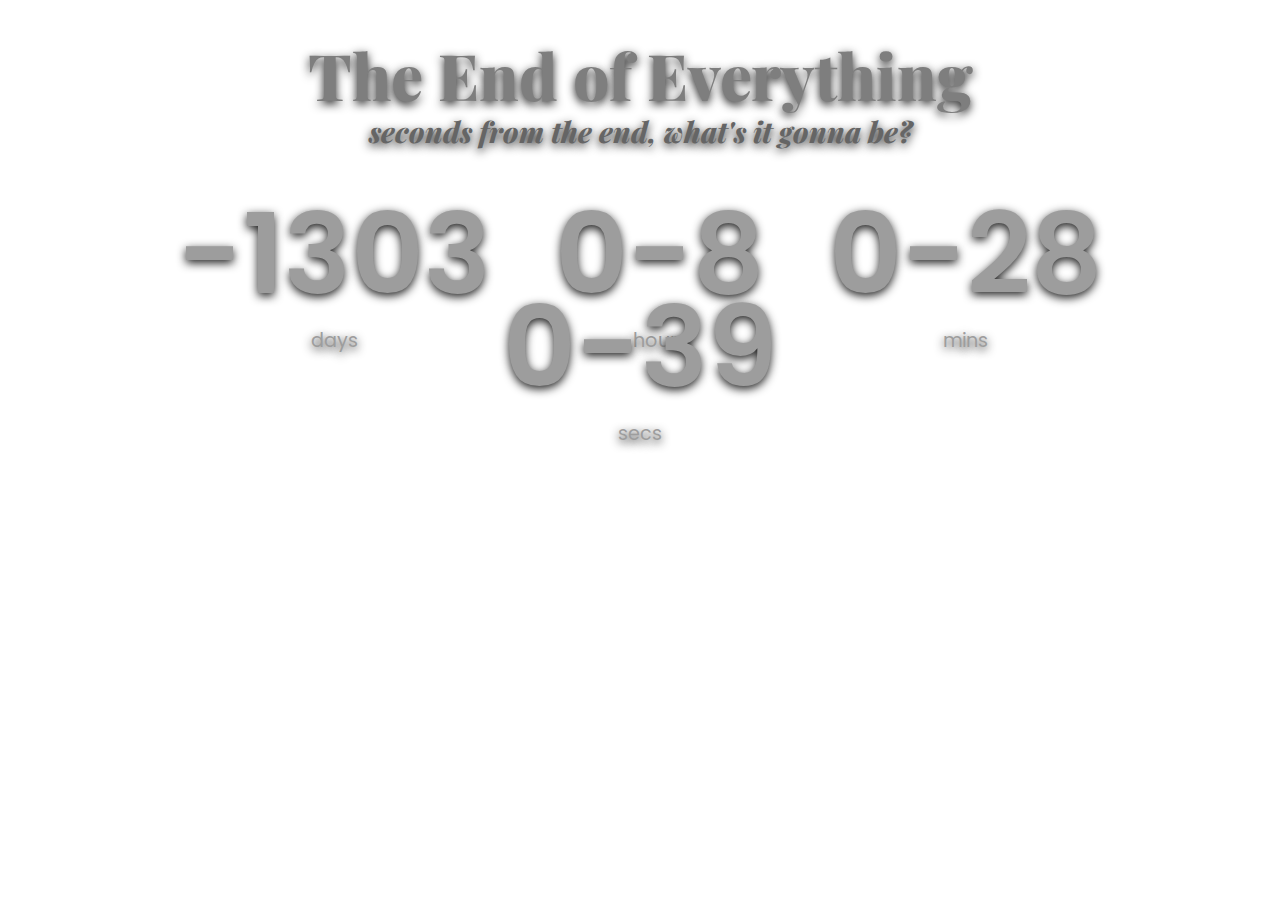
==== index.html @ 04a2a46e "Add files via upload" ====
<!DOCTYPE html>
<html lang="en">
<head>
    <meta charset="UTF-8">
    <meta http-equiv="X-UA-Compatible" content="IE=edge">
    <meta name="viewport" content="width=device-width, initial-scale=1.0">
    <link rel="stylesheet" href="https://cdnjs.cloudflare.com/ajax/libs/font-awesome/6.1.1/css/all.min.css">
    <link rel="stylesheet" href="style.css">
    <script src="script.js" defer></script>
    <title>The End of Everything</title>
</head>
<body>
    <h1>The End of Everything</h1>
    <h2>seconds from the end, what's it gonna be?</h2>
    <div class="countdown-container">
        <div class="countdown-el days-c">
            <p class="big-text" id="days">0</p>
            <span>days</span>
        </div>
        <div class="countdown-el hours-c">
            <p class="big-text" id="hours">0</p>
            <span>hours</span>
        </div>
        <div class="countdown-el mins-c">
            <p class="big-text" id="mins">0</p>
            <span>mins</span>
        </div>
        <div class="countdown-el secs-c">
            <p class="big-text" id="secs">0</p>
            <span>secs</span>
        </div>
    </div>
</body>
</html>
---- style.css ----
/* fonts */

@import url('https://fonts.googleapis.com/css2?family=Playfair+Display:wght@400;800&family=Poppins:wght@100;200;300;400;500;600;700;800;900&display=swap');

/* default settings */

* {
    box-sizing: border-box;
}

body {
    display: flex;
    flex-direction: column;
    align-items: center;
    margin: 0;
    min-height: 100vh;
    font-family: 'Playfair Display', serif;
    background-size: cover;
    background-position: center center;
    background-image: url("https://wallpapercave.com/wp/wp10092942.jpg");
    overflow: hidden;
}

/* main container */

h1 {
    font-weight: 800;
    font-size: 4rem;
    margin-top: 2rem;
    color: #7e7e7e;
    text-shadow: 0px 3px 10px #1d1d1d;
}

h2 {
    font-weight: 800;
    font-style: italic;
    font-size: 1.8rem;
    margin-top: -3rem;
    color: #656565;
    text-shadow: 0px 3px 10px #1d1d1d;
}

.countdown-container {
    display: flex;
    margin-top: 3.5rem;
    flex-wrap: wrap;
    justify-content: center;
}

.big-text {
    font-family: 'Poppins', sans-serif;
    font-weight: 600;
    font-size: 7rem;
    line-height: 1;
    margin: 1rem 2rem;
    color: #9d9d9d;
    text-shadow: 0px 3px 10px #1d1d1d;
}

.countdown-el {
    text-align: center;
    margin-top: -3rem;
    margin-bottom: -2rem;
}

.countdown-el span {
    font-family: 'Poppins', sans-serif;
    font-weight: 400;
    font-size: 1.2rem;
    color: #9d9d9d;
    text-shadow: 0px 3px 10px #1d1d1d;
}
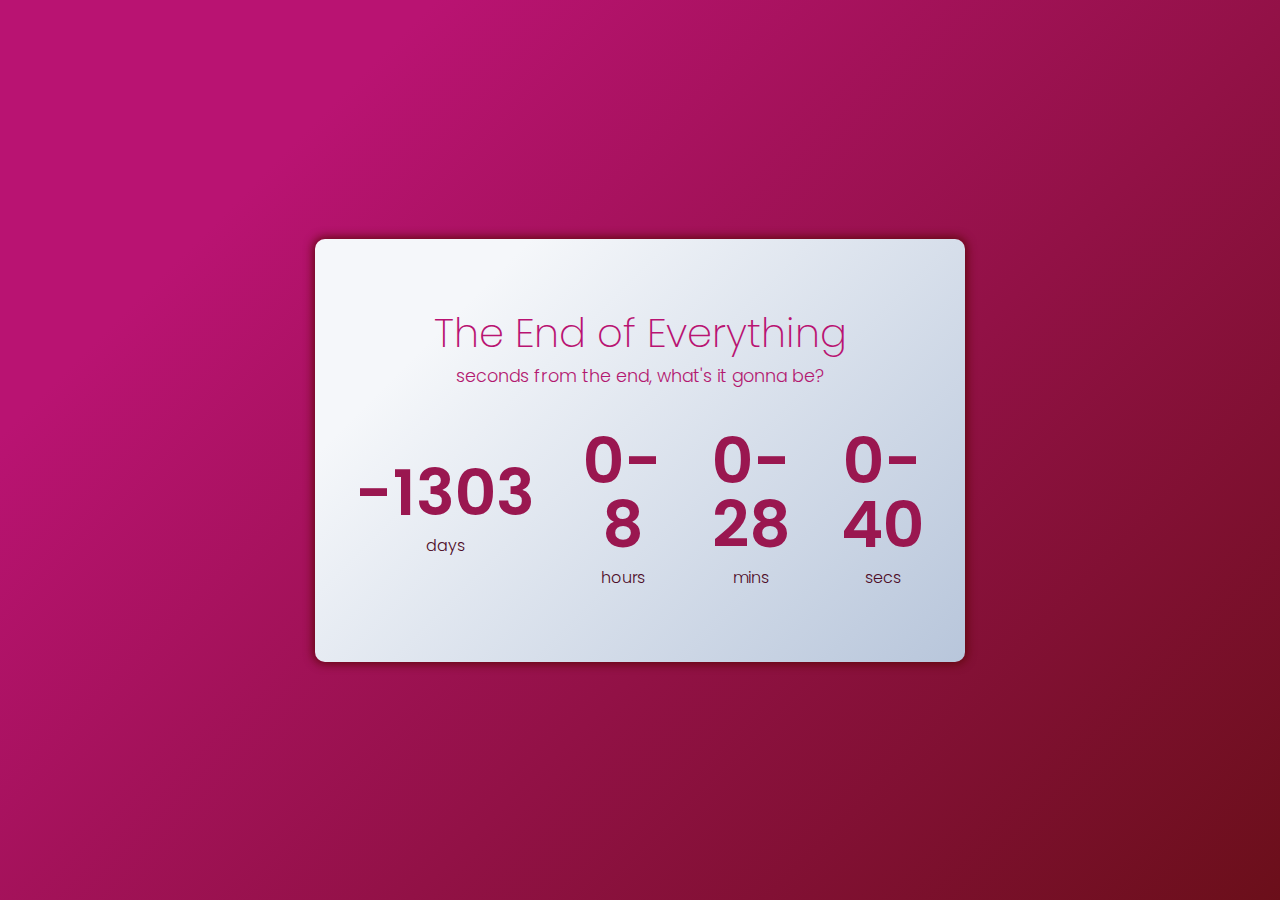
==== commit bab6478c: "Add files via upload" ====
--- a/index.html
+++ b/index.html
@@ -4,30 +4,33 @@
     <meta charset="UTF-8">
     <meta http-equiv="X-UA-Compatible" content="IE=edge">
     <meta name="viewport" content="width=device-width, initial-scale=1.0">
-    <link rel="stylesheet" href="https://cdnjs.cloudflare.com/ajax/libs/font-awesome/6.1.1/css/all.min.css">
     <link rel="stylesheet" href="style.css">
     <script src="script.js" defer></script>
     <title>The End of Everything</title>
 </head>
 <body>
-    <h1>The End of Everything</h1>
-    <h2>seconds from the end, what's it gonna be?</h2>
     <div class="countdown-container">
-        <div class="countdown-el days-c">
-            <p class="big-text" id="days">0</p>
-            <span>days</span>
+        <div class="countdown-header">
+            <h1>The End of Everything</h1>
+            <h2>seconds from the end, what's it gonna be?</h2>
         </div>
-        <div class="countdown-el hours-c">
-            <p class="big-text" id="hours">0</p>
-            <span>hours</span>
-        </div>
-        <div class="countdown-el mins-c">
-            <p class="big-text" id="mins">0</p>
-            <span>mins</span>
-        </div>
-        <div class="countdown-el secs-c">
-            <p class="big-text" id="secs">0</p>
-            <span>secs</span>
+        <div class="countdown-clock">
+            <div class="countdown-el days-c">
+                <p class="big-text" id="days">0</p>
+                <span>days</span>
+            </div>
+            <div class="countdown-el hours-c">
+                <p class="big-text" id="hours">0</p>
+                <span>hours</span>
+            </div>
+            <div class="countdown-el mins-c">
+                <p class="big-text" id="mins">0</p>
+                <span>mins</span>
+            </div>
+            <div class="countdown-el secs-c">
+                <p class="big-text" id="secs">0</p>
+                <span>secs</span>
+            </div>
         </div>
     </div>
 </body>
--- a/style.css
+++ b/style.css
@@ -1,6 +1,6 @@
 /* fonts */
 
-@import url('https://fonts.googleapis.com/css2?family=Playfair+Display:wght@400;800&family=Poppins:wght@100;200;300;400;500;600;700;800;900&display=swap');
+@import url('https://fonts.googleapis.com/css2?family=Poppins:wght@100;200;300;400;500;600;700;800;900&display=swap');
 
 /* default settings */
 
@@ -12,61 +12,76 @@
     display: flex;
     flex-direction: column;
     align-items: center;
+    justify-content: center;
     margin: 0;
     min-height: 100vh;
-    font-family: 'Playfair Display', serif;
-    background-size: cover;
-    background-position: center center;
-    background-image: url("https://wallpapercave.com/wp/wp10092942.jpg");
+    font-family: 'Poppins', sans-serif;
+    background: linear-gradient(315deg, #6B0F1A 0%, #B91372 80%);
+    background-repeat: no-repeat;
+    background-attachment: fixed;
     overflow: hidden;
 }
 
 /* main container */
 
+.countdown-container {
+    width: 650px;
+    max-width: 100%;
+    border-radius: 10px;
+    background: linear-gradient(315deg, #B8C6DB 0%, #F5F7FA 80%);
+    box-shadow: 0 0 10px 2px rgba(92, 7, 7, 0.882);
+    overflow: hidden;
+}
+
+/* title */
+
+.countdown-header {
+    padding: 4rem;
+}
+
 h1 {
-    font-weight: 800;
-    font-size: 4rem;
-    margin-top: 2rem;
-    color: #7e7e7e;
-    text-shadow: 0px 3px 10px #1d1d1d;
+    margin: 0;
+    text-align: center;
+    font-size: 2.5rem;
+    font-weight: 200;
+    color: #B91372;
 }
 
 h2 {
-    font-weight: 800;
-    font-style: italic;
-    font-size: 1.8rem;
-    margin-top: -3rem;
-    color: #656565;
-    text-shadow: 0px 3px 10px #1d1d1d;
+    margin: 0;
+    text-align: center;
+    font-size: 1.1rem;
+    font-weight: 300;
+    color: #b31870;
 }
 
-.countdown-container {
+/* timer */
+
+.countdown-clock {
     display: flex;
-    margin-top: 3.5rem;
-    flex-wrap: wrap;
+    flex-direction: row;
+    align-items: center;
     justify-content: center;
+    padding: 1rem;
+    padding-bottom: 6.5rem;
 }
 
 .big-text {
-    font-family: 'Poppins', sans-serif;
+    margin: 0.5rem 1.5rem;
+    font-size: 4rem;
     font-weight: 600;
-    font-size: 7rem;
     line-height: 1;
-    margin: 1rem 2rem;
-    color: #9d9d9d;
-    text-shadow: 0px 3px 10px #1d1d1d;
+    color: #9a1750;
 }
 
 .countdown-el {
-    text-align: center;
     margin-top: -3rem;
     margin-bottom: -2rem;
+    text-align: center;
 }
 
 .countdown-el span {
-    font-family: 'Poppins', sans-serif;
-    font-weight: 400;
-    font-size: 1.2rem;
-    color: #9d9d9d;
-    text-shadow: 0px 3px 10px #1d1d1d;
+    font-size: 1rem;
+    font-weight: 300;
+    color: #4d0b27;
 }